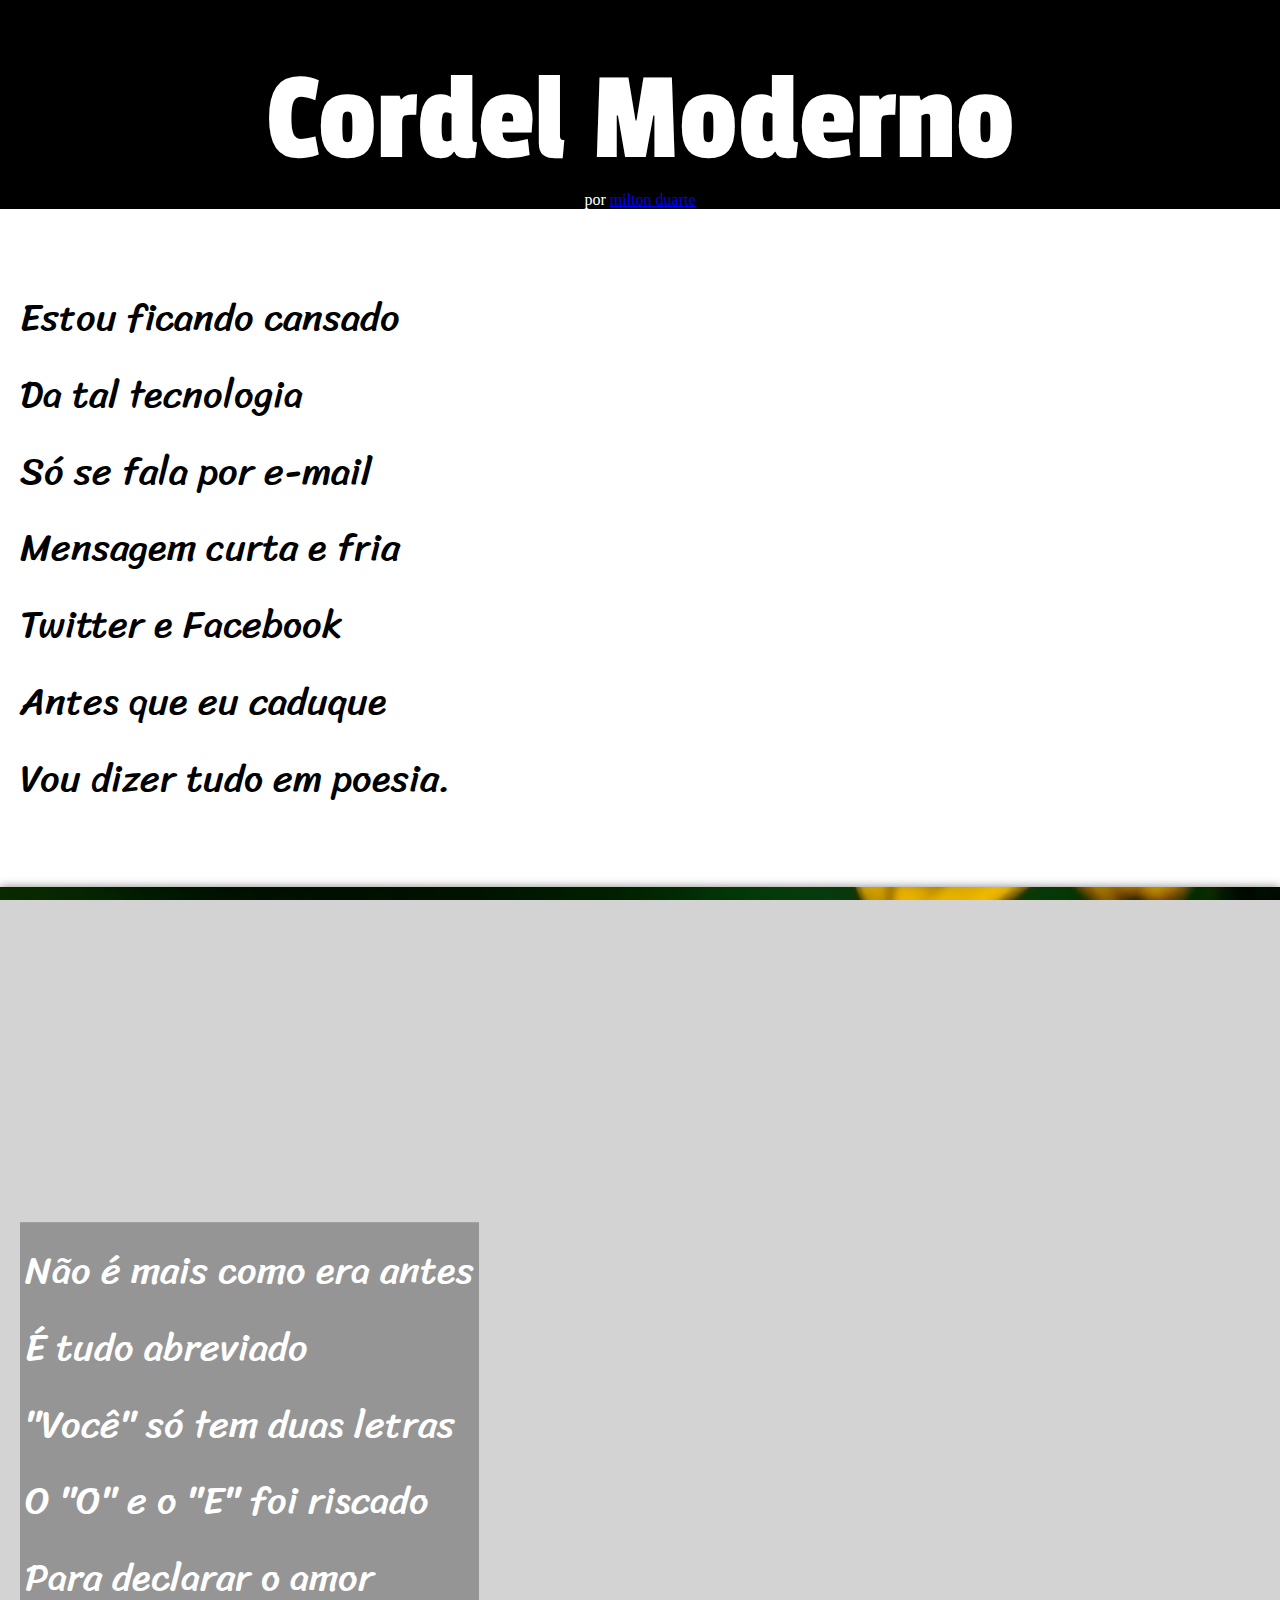
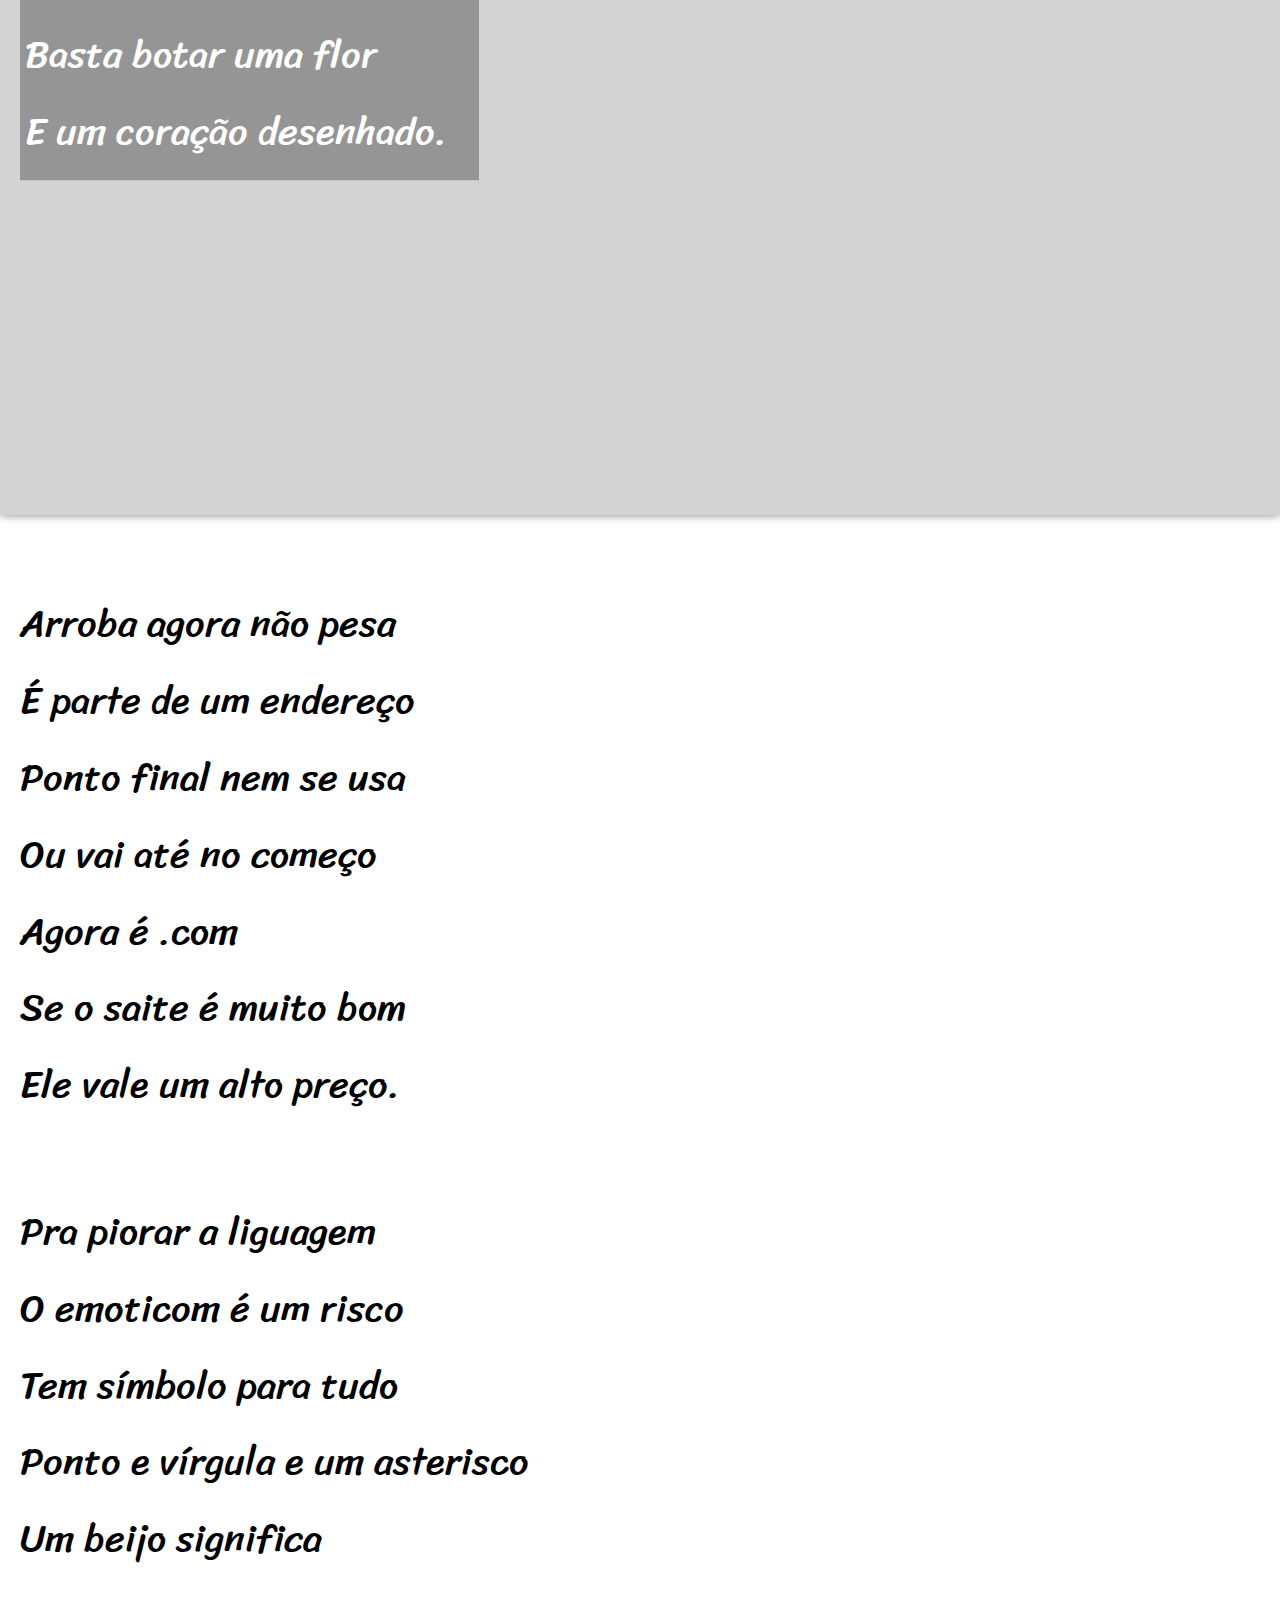
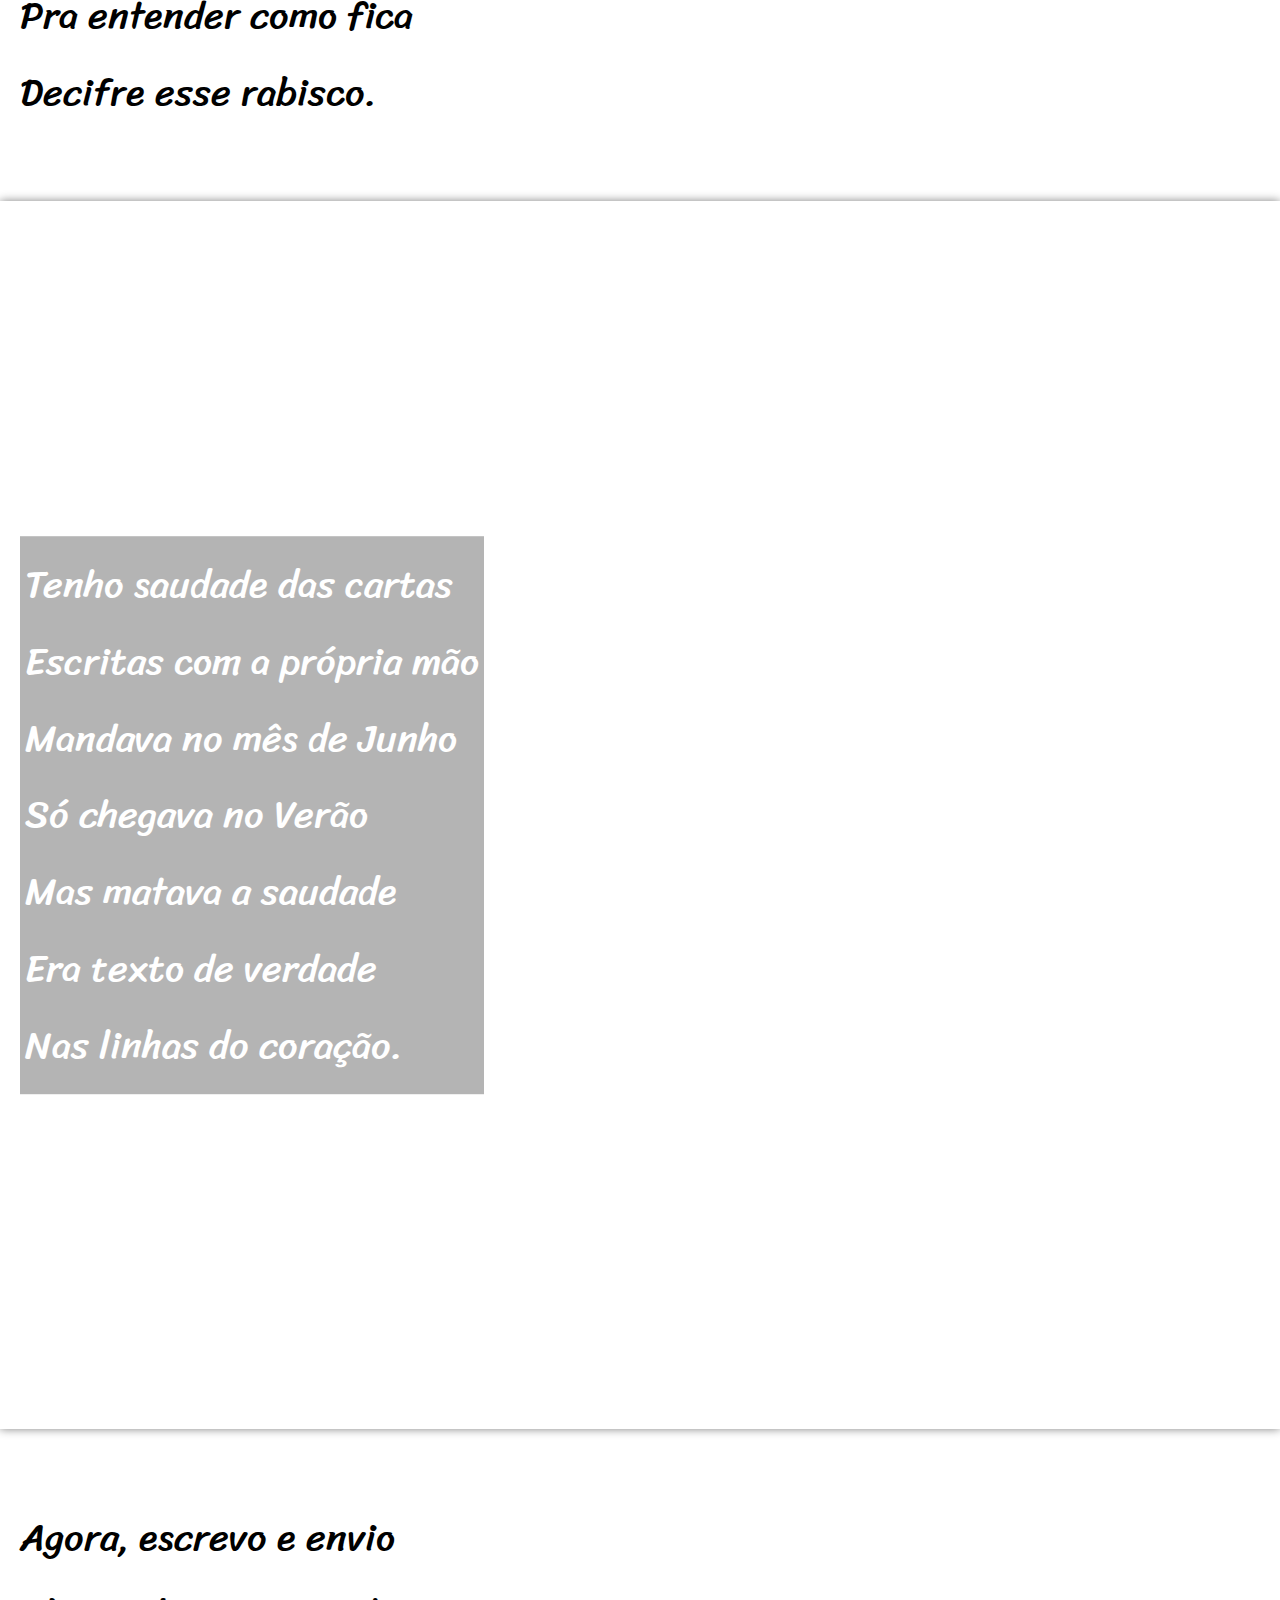
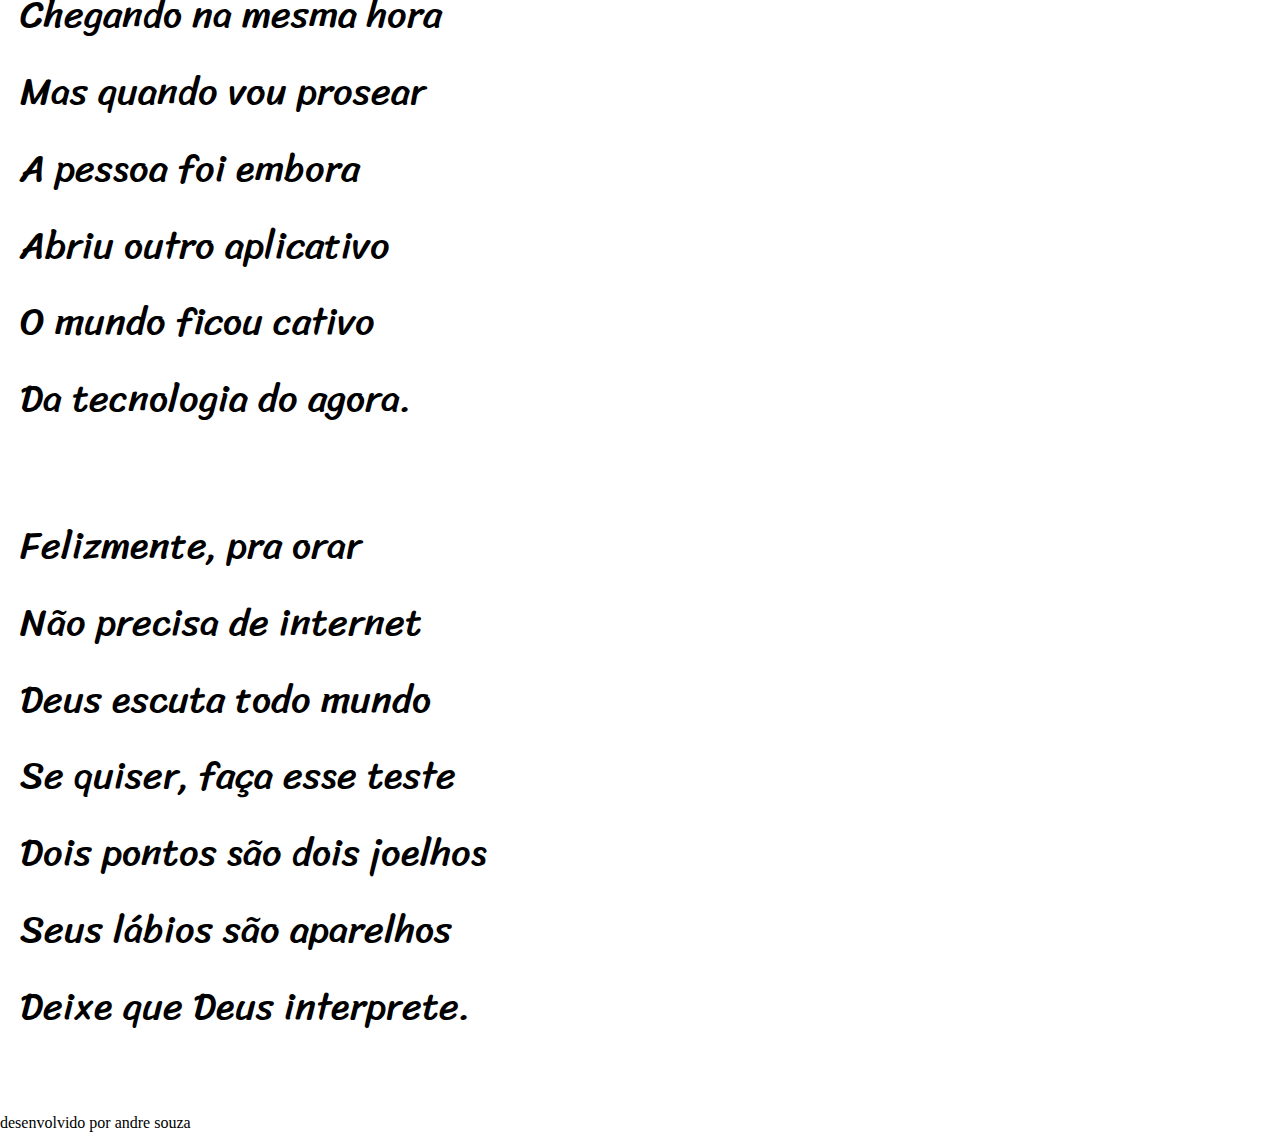
==== index.html @ 6df2c32e "atualização de estilos" ====
<!DOCTYPE html>
<html lang="pt-br">
<head>
    <meta charset="UTF-8">
    <meta http-equiv="X-UA-Compatible" content="IE=edge">
    <meta name="viewport" content="width=device-width, initial-scale=1.0">
    <title>poesia de duarte milton</title>
    <link rel="stylesheet" href="estilo/style.css">
</head>
<body>

    <header>
        <h1>
            Cordel Moderno
        </h1>
           por <a href="https://www.recantodasletras.com.br/poesias/3186743">milton duarte</a>
        
    </header>
    <main>
        <article>
            <p>
                Estou ficando cansado <br>
                Da tal tecnologia <br>
                Só se fala por e-mail <br>
                Mensagem curta e fria <br>
                Twitter e Facebook <br>
                Antes que eu caduque <br>
                Vou dizer tudo em poesia.
            </p>

            

            
                <div class="pai" id="img1">
                    <div class="filho" >
                        <p>
                            Não é mais como era antes <br>
                            É tudo abreviado <br>
                            "Você" só tem duas letras <br>
                            O "O" e o "E" foi riscado <br>
                            Para declarar o amor <br>
                            Basta botar uma flor <br>
                            E um coração desenhado.
                        </p>
                    </div>
                </div>
            

            

            <p>
                Arroba agora não pesa <br>
                É parte de um endereço <br>
                Ponto final nem se usa <br>
                Ou vai até no começo <br>
                Agora é .com <br>
                Se o saite é muito bom <br>
                Ele vale um alto preço.
            </p>

            

            <p>
                Pra piorar a liguagem <br>
                O emoticom é um risco <br>
                Tem símbolo para tudo <br>
                Ponto e vírgula e um asterisco <br>
                Um beijo significa <br>
                Pra entender como fica <br>
                Decifre esse rabisco.
            </p>

            

            
                <div class="pai" id="img2">
                    <div class="filho">
                        <p>
                            Tenho saudade das cartas <br>
                            Escritas com a própria mão <br>
                            Mandava no mês de Junho <br>
                            Só chegava no Verão <br>
                            Mas matava a saudade <br>
                            Era texto de verdade <br>
                            Nas linhas do coração.
                        </p>
                    </div>
                </div>
            

            

            <p>
                Agora, escrevo e envio <br>
                Chegando na mesma hora <br>
                Mas quando vou prosear <br>
                A pessoa foi embora <br>
                Abriu outro aplicativo <br>
                O mundo ficou cativo <br>
                Da tecnologia do agora.
            </p>

            

            <p>
                Felizmente, pra orar <br>
                Não precisa de internet <br>
                Deus escuta todo mundo <br>
                Se quiser, faça esse teste <br>
                Dois pontos são dois joelhos <br>
                Seus lábios são aparelhos <br>
                Deixe que Deus interprete.
            </p>
        </article>
    </main>
        
    <footer>
        desenvolvido por andre souza
    </footer>


</body>
</html>
---- estilo/style.css ----
@charset "utf-8";
@import url('https://fonts.googleapis.com/css2?family=Passion+One&display=swap');
  @import url('https://fonts.googleapis.com/css2?family=Sriracha&display=swap');



*{
    margin: 0px;
}

header{
    height: 100%;
    background-color: black;
    text-align: center;
    color: white;
    
}
header h1{
   font-size:10vw;
    margin: auto;
    font-family: 'Passion one', cursive;
    font-weight: normal;
    padding-top: 50px;;
    
}


main{
    font-family:'Sriracha', cursive;
    font-size: 3vw;
}

p{
    padding-left: 20px ;
    margin: 70px 0px 70px 0px;
    line-height:6vw;
}

.pai{
    height:96vw;
    width: 100vw;
    position: relative;
    box-shadow: 0px 0px 9px rgba(0, 0, 0, 0.493);
}

#img1{
    background: lightgrey url(../imagens/background001.jpg) center center no-repeat fixed; 
    background-size:cover;
}

.filho{
    position: absolute;
    top: 50%;
    left: 20px;
    transform: translate(0%, -50%);
    background-color: rgba(0, 0, 0, 0.295);
    color: white;
}
.filho p{
    margin: 0px;
    padding: 10px 5px 10px 5px;
}
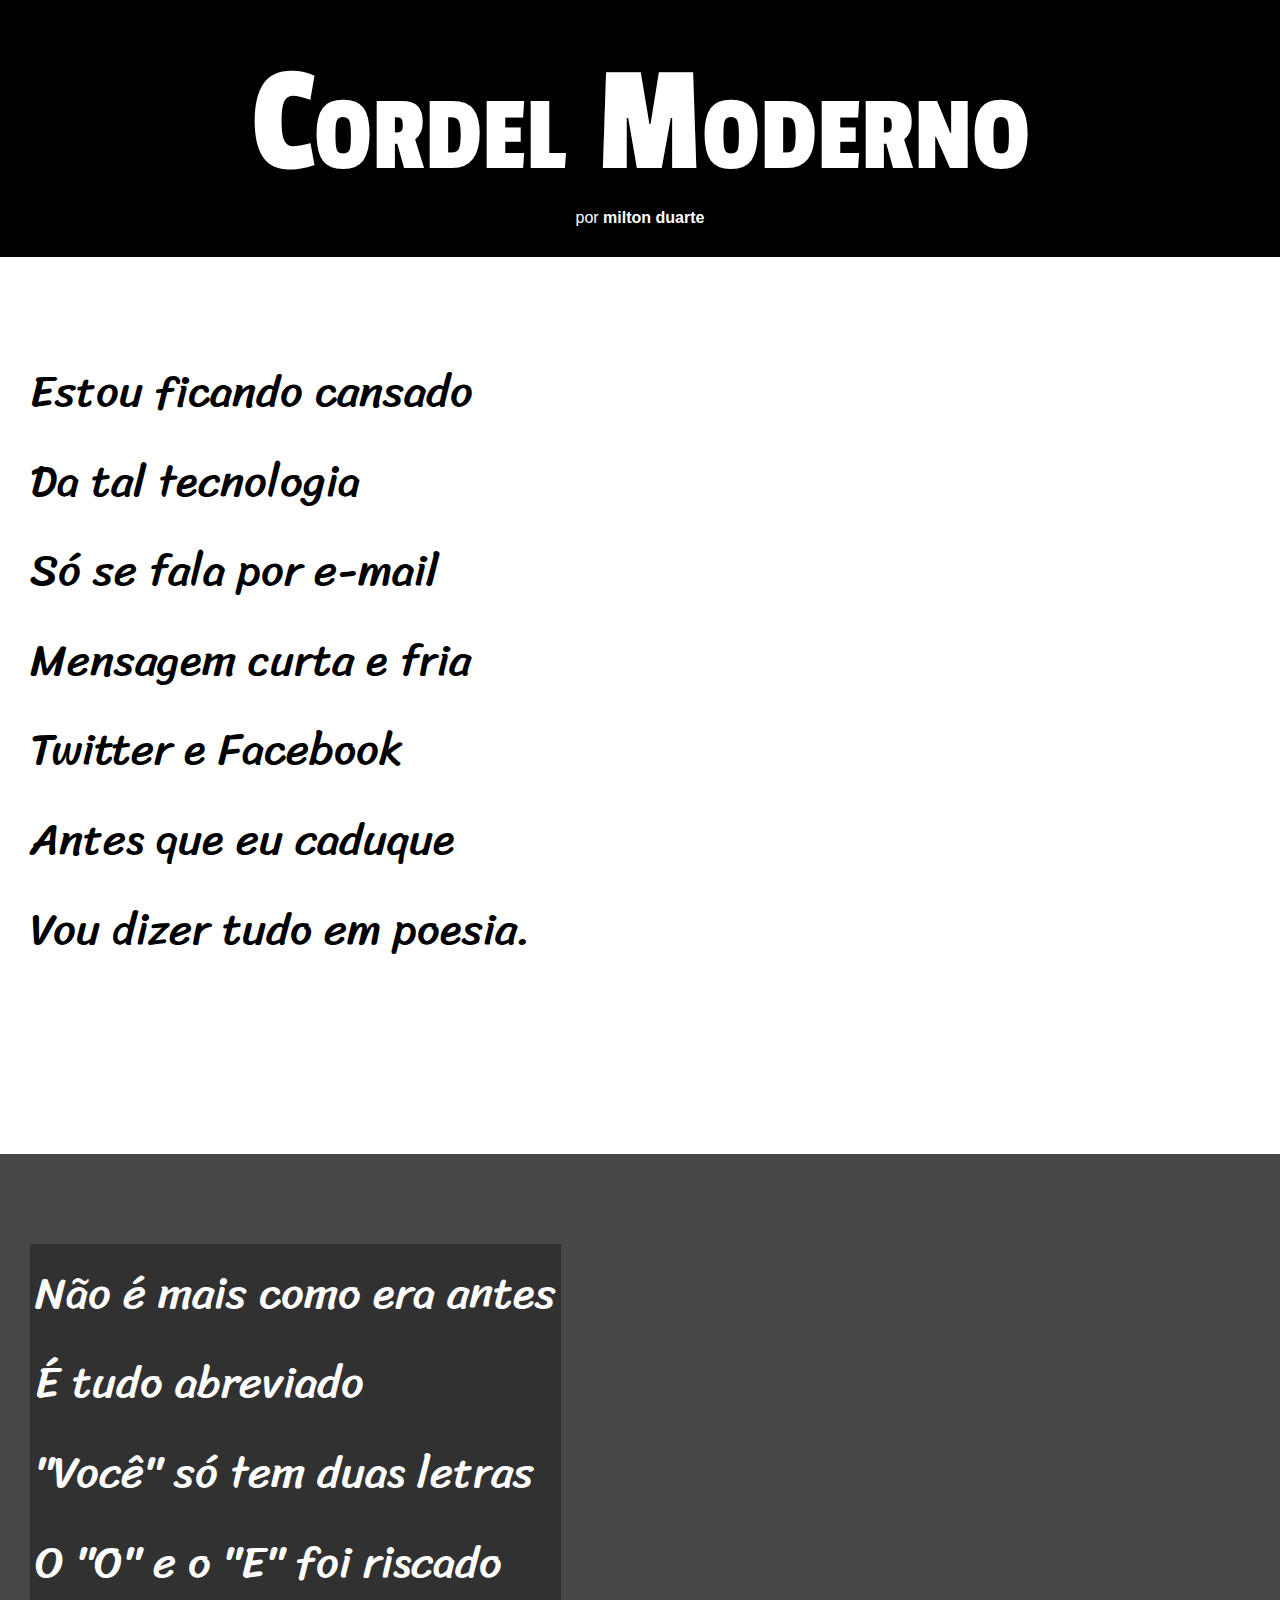
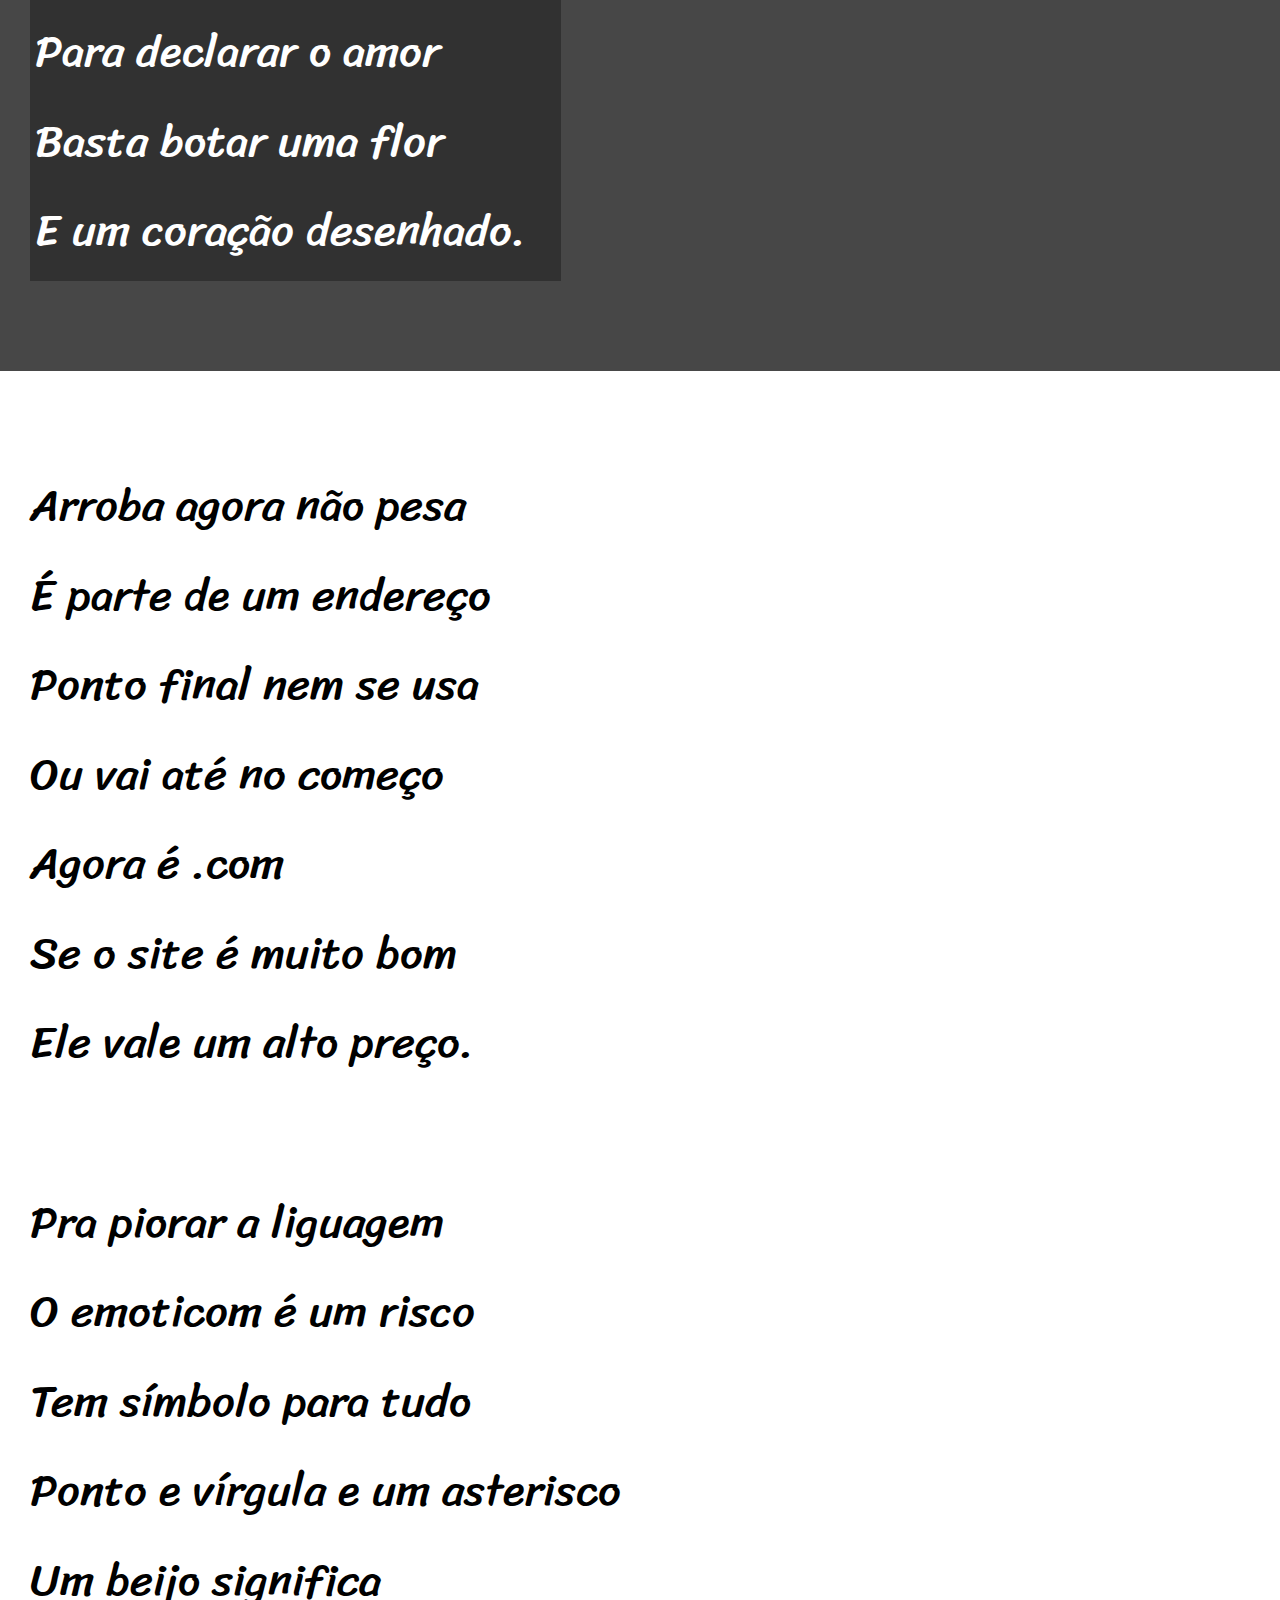
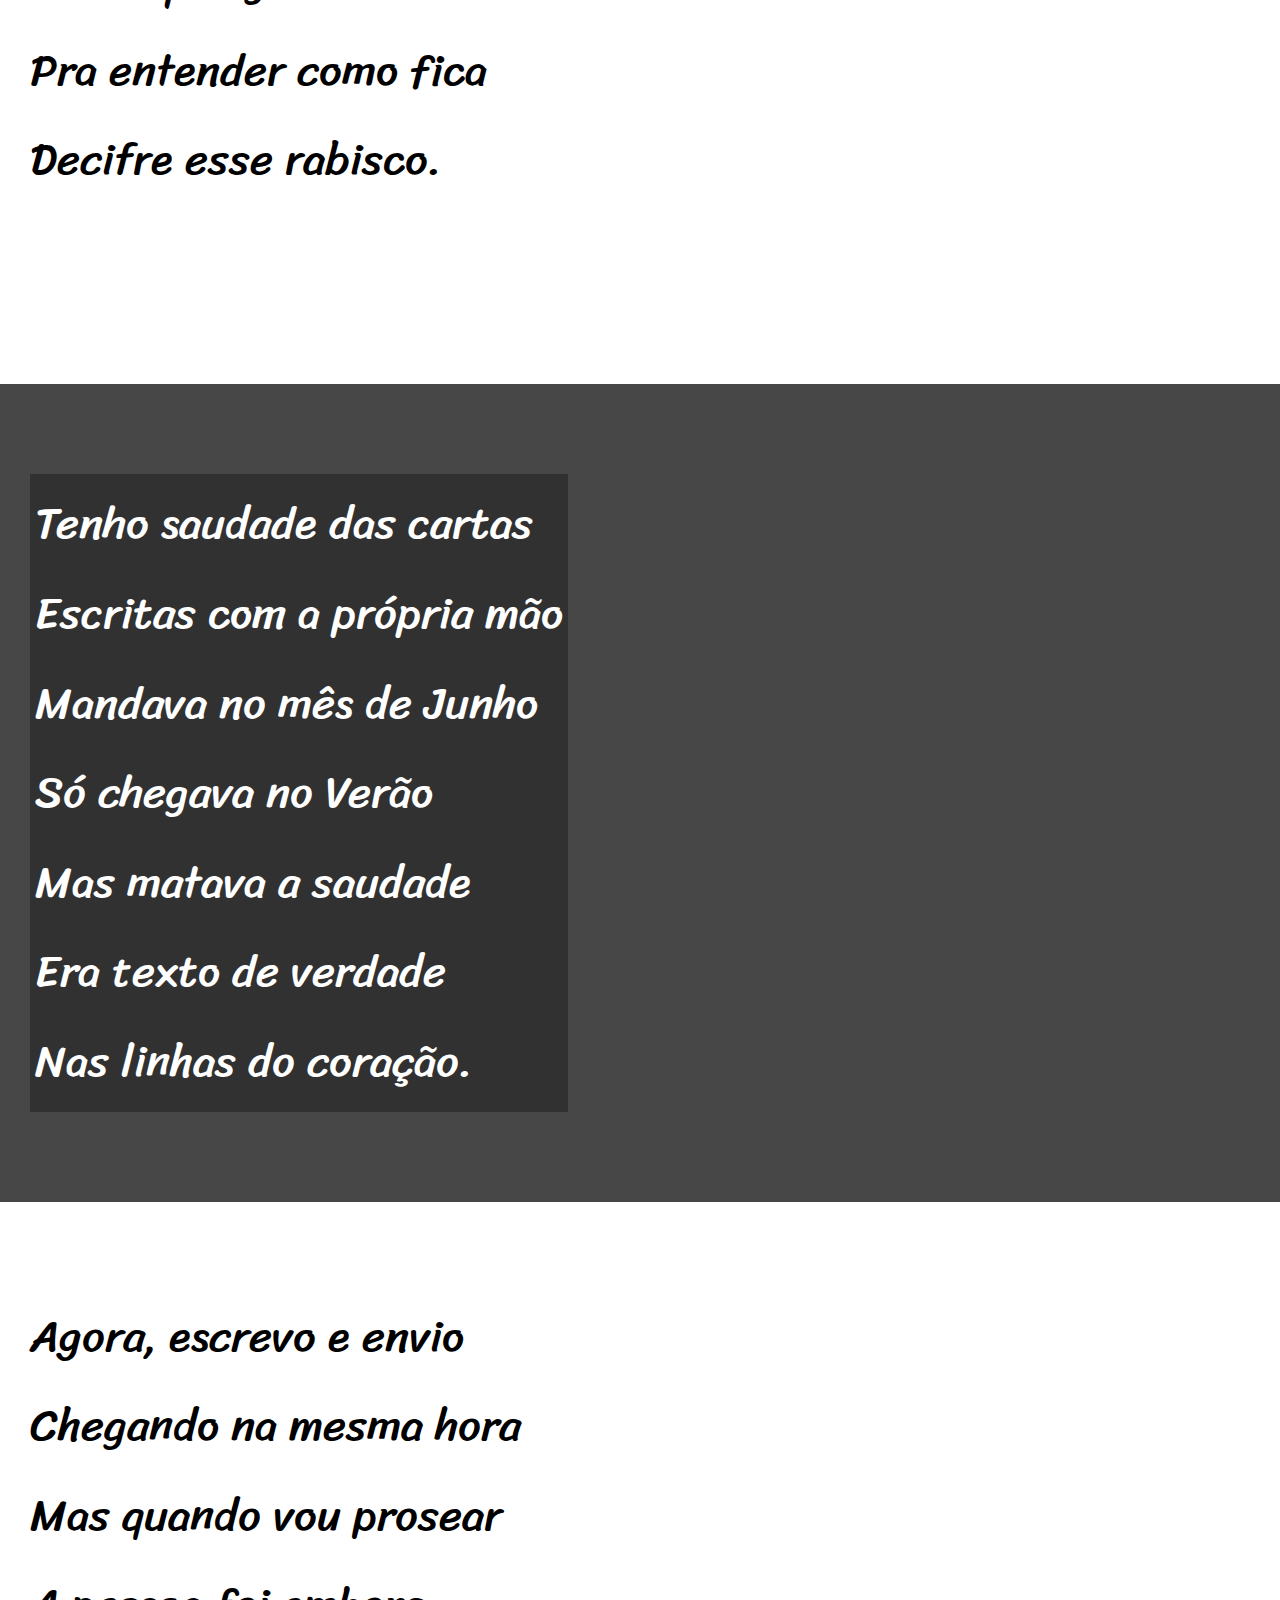
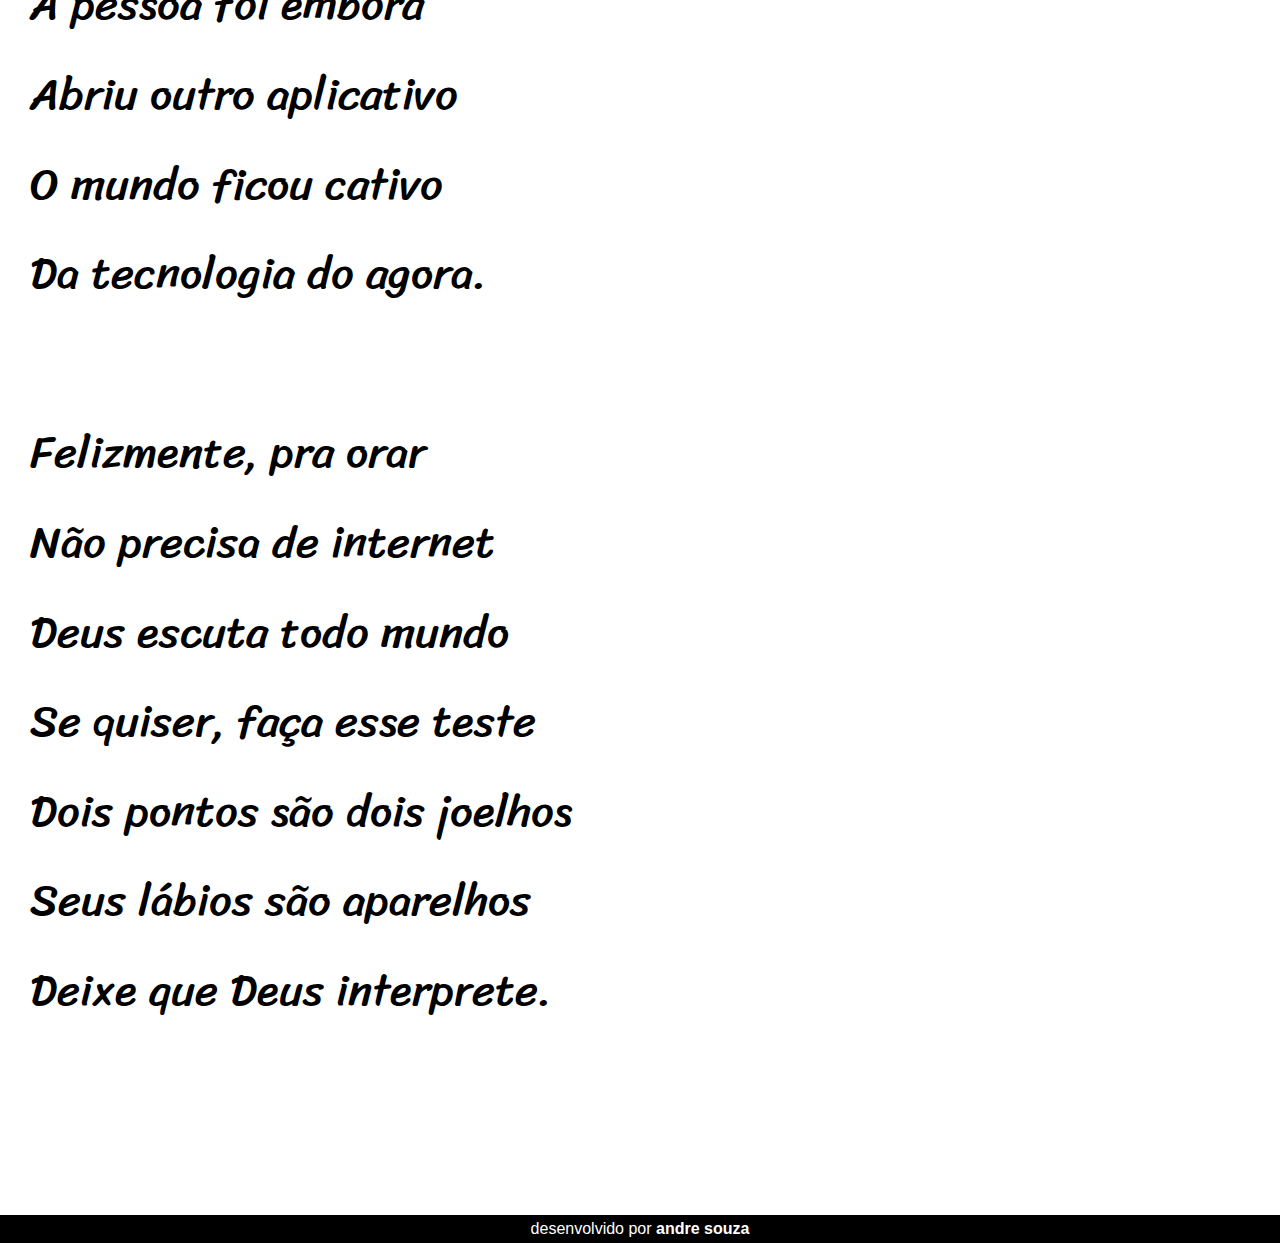
==== commit 323e4d5d: "atualização" ====
--- a/index.html
+++ b/index.html
@@ -5,58 +5,65 @@
     <meta http-equiv="X-UA-Compatible" content="IE=edge">
     <meta name="viewport" content="width=device-width, initial-scale=1.0">
     <title>poesia de duarte milton</title>
-    <link rel="stylesheet" href="estilo/style.css">
+    <link rel="stylesheet" href="estilo/style2.css">
 </head>
 <body>
+    <header>
 
-    <header>
         <h1>
             Cordel Moderno
         </h1>
-           por <a href="https://www.recantodasletras.com.br/poesias/3186743">milton duarte</a>
+           <p>
+                por <a href="https://www.recantodasletras.com.br/poesias/3186743" target="_blank">milton duarte</a>
+            </p>
         
     </header>
     <main>
         <article>
-            <p>
-                Estou ficando cansado <br>
-                Da tal tecnologia <br>
-                Só se fala por e-mail <br>
-                Mensagem curta e fria <br>
-                Twitter e Facebook <br>
-                Antes que eu caduque <br>
-                Vou dizer tudo em poesia.
-            </p>
+            
+            <section class="normal">
+                <p>
+                    Estou ficando cansado <br>
+                    Da tal tecnologia <br>
+                    Só se fala por e-mail <br>
+                    Mensagem curta e fria <br>
+                    Twitter e Facebook <br>
+                    Antes que eu caduque <br>
+                    Vou dizer tudo em poesia.
+                </p>
+            </section>
 
             
 
             
-                <div class="pai" id="img1">
-                    <div class="filho" >
-                        <p>
-                            Não é mais como era antes <br>
-                            É tudo abreviado <br>
-                            "Você" só tem duas letras <br>
-                            O "O" e o "E" foi riscado <br>
-                            Para declarar o amor <br>
-                            Basta botar uma flor <br>
-                            E um coração desenhado.
-                        </p>
-                    </div>
-                </div>
+                <section class="imagem" id="img01">
+                    
+                            <p>
+                                Não é mais como era antes <br>
+                                É tudo abreviado <br>
+                                "Você" só tem duas letras <br>
+                                O "O" e o "E" foi riscado <br>
+                                Para declarar o amor <br>
+                                Basta botar uma flor <br>
+                                E um coração desenhado.
+                            </p>
+                       
+                </section>
             
 
             
 
-            <p>
-                Arroba agora não pesa <br>
-                É parte de um endereço <br>
-                Ponto final nem se usa <br>
-                Ou vai até no começo <br>
-                Agora é .com <br>
-                Se o saite é muito bom <br>
-                Ele vale um alto preço.
-            </p>
+            <section class="normal">
+                <p>
+                    Arroba agora não pesa <br>
+                    É parte de um endereço <br>
+                    Ponto final nem se usa <br>
+                    Ou vai até no começo <br>
+                    Agora é .com <br>
+                    Se o site é muito bom <br>
+                    Ele vale um alto preço.
+                </p>
+            
 
             
 
@@ -69,55 +76,54 @@
                 Pra entender como fica <br>
                 Decifre esse rabisco.
             </p>
-
+        </section>
             
 
             
-                <div class="pai" id="img2">
-                    <div class="filho">
-                        <p>
-                            Tenho saudade das cartas <br>
-                            Escritas com a própria mão <br>
-                            Mandava no mês de Junho <br>
-                            Só chegava no Verão <br>
-                            Mas matava a saudade <br>
-                            Era texto de verdade <br>
-                            Nas linhas do coração.
-                        </p>
-                    </div>
-                </div>
+                <section class="imagem" id="img02">
+                    
+                            <p>
+                                Tenho saudade das cartas <br>
+                                Escritas com a própria mão <br>
+                                Mandava no mês de Junho <br>
+                                Só chegava no Verão <br>
+                                Mas matava a saudade <br>
+                                Era texto de verdade <br>
+                                Nas linhas do coração.
+                            </p>
+                        
+                </section>
             
 
             
 
-            <p>
-                Agora, escrevo e envio <br>
-                Chegando na mesma hora <br>
-                Mas quando vou prosear <br>
-                A pessoa foi embora <br>
-                Abriu outro aplicativo <br>
-                O mundo ficou cativo <br>
-                Da tecnologia do agora.
-            </p>
-
-            
-
-            <p>
-                Felizmente, pra orar <br>
-                Não precisa de internet <br>
-                Deus escuta todo mundo <br>
-                Se quiser, faça esse teste <br>
-                Dois pontos são dois joelhos <br>
-                Seus lábios são aparelhos <br>
-                Deixe que Deus interprete.
-            </p>
+            <section class="normal">
+                <p>
+                    Agora, escrevo e envio <br>
+                    Chegando na mesma hora <br>
+                    Mas quando vou prosear <br>
+                    A pessoa foi embora <br>
+                    Abriu outro aplicativo <br>
+                    O mundo ficou cativo <br>
+                    Da tecnologia do agora.
+                </p>
+                
+                <p>
+                    Felizmente, pra orar <br>
+                    Não precisa de internet <br>
+                    Deus escuta todo mundo <br>
+                    Se quiser, faça esse teste <br>
+                    Dois pontos são dois joelhos <br>
+                    Seus lábios são aparelhos <br>
+                    Deixe que Deus interprete.
+                </p>
+            </section>
         </article>
     </main>
         
     <footer>
-        desenvolvido por andre souza
+        desenvolvido por <a href="https://www.instagram.com/ink_dsouza/" target="_blank">andre souza</a>
     </footer>
-
 
 </body>
 </html>--- a/estilo/style2.css
+++ b/estilo/style2.css
@@ -0,0 +1,95 @@
+@charset "utf-8";
+   @import url('https://fonts.googleapis.com/css2?family=Passion+One&display=swap');
+   @import url('https://fonts.googleapis.com/css2?family=Sriracha&display=swap');
+
+    :root{
+        --font-normal:arial, sans-serif;
+        --fonte-titulo:"Passion one",curive;
+        --fonte-texto:"sriracha",cursive;
+    }
+
+*{
+    margin:0px;
+    padding:0px;
+}
+
+html, body{
+    background-color: rgb(161, 161, 161);
+    min-height: 100vh;
+    font-family: var(--font-normal);
+
+}
+
+header{
+    background-color: black;
+    color: white;
+    text-align: center;
+}
+header h1{
+    font-family:var(--fonte-titulo);
+    padding-top: 40px;
+    font-variant:small-caps;
+    font-size: 12vw;
+    font-weight: normal;
+}
+header p{
+   
+    padding-bottom: 30px;
+}
+
+header a , footer a{
+    color: white;
+    text-decoration: none;
+    font-weight: bolder;
+}
+
+header a:hover, footer a:hover{
+    text-decoration: underline;
+}
+
+section{
+    font-size: 3.5vw;
+    font-family: var(--fonte-texto);
+    padding:10vh 0px 10vh 0px;
+    line-height:2em;
+    padding-left: 30px;
+}
+
+section.normal{
+    background-color: white;
+}
+
+section.normal p{
+    padding-bottom: 2em;
+}
+
+section.imagem{
+    color:white;
+}
+
+section#img01{
+    background:rgba(0, 0, 0, 0.562) url(../imagens/background001.jpg) center center no-repeat fixed;
+    background-size: cover;
+}
+
+section#img02{
+    background:rgba(0, 0, 0, 0.562) url(../imagens/background002.jpg) center center no-repeat fixed;
+    background-size: cover;
+}
+
+
+section.imagem p{
+    padding:5px;
+    display:inline-block;
+    background-color: rgba(0, 0, 0, 0.301);
+}
+
+
+
+
+footer{
+    padding: 5px;
+    text-align: center;
+    color: white;
+    background-color: black;
+}
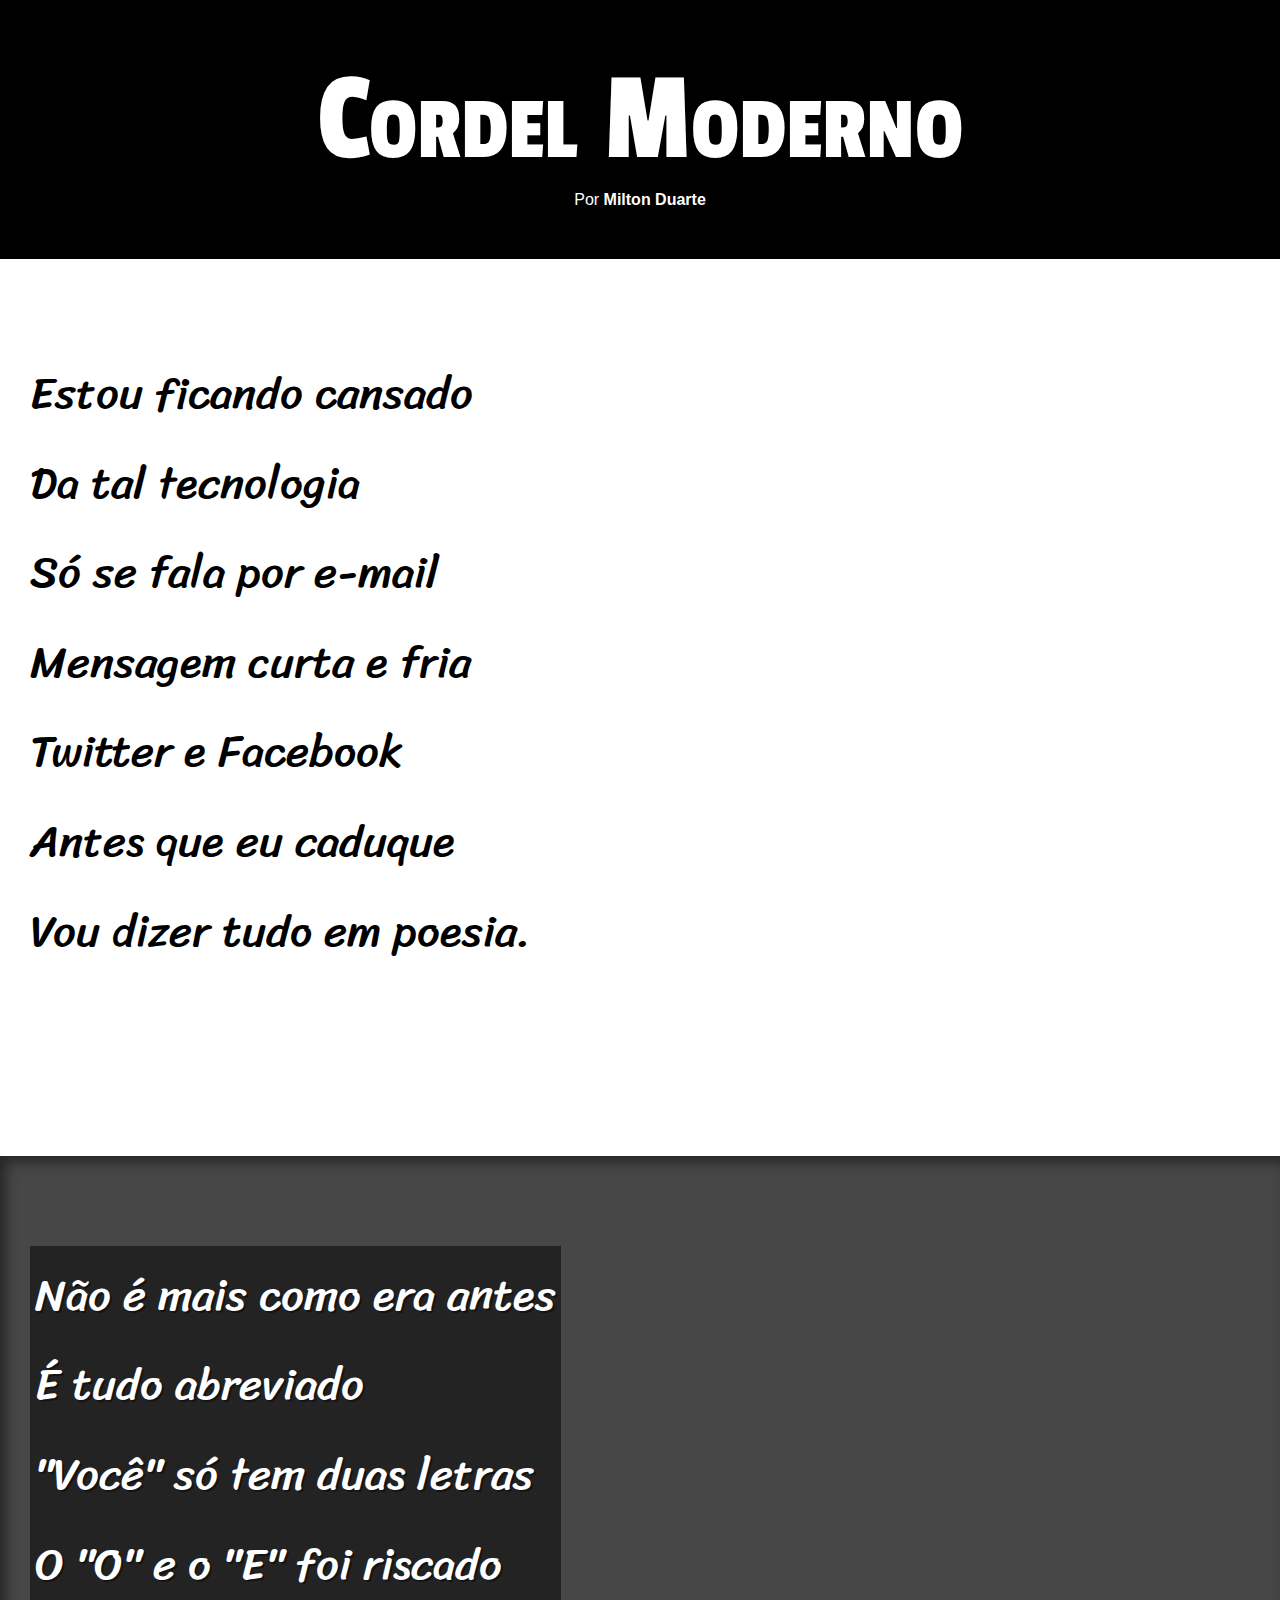
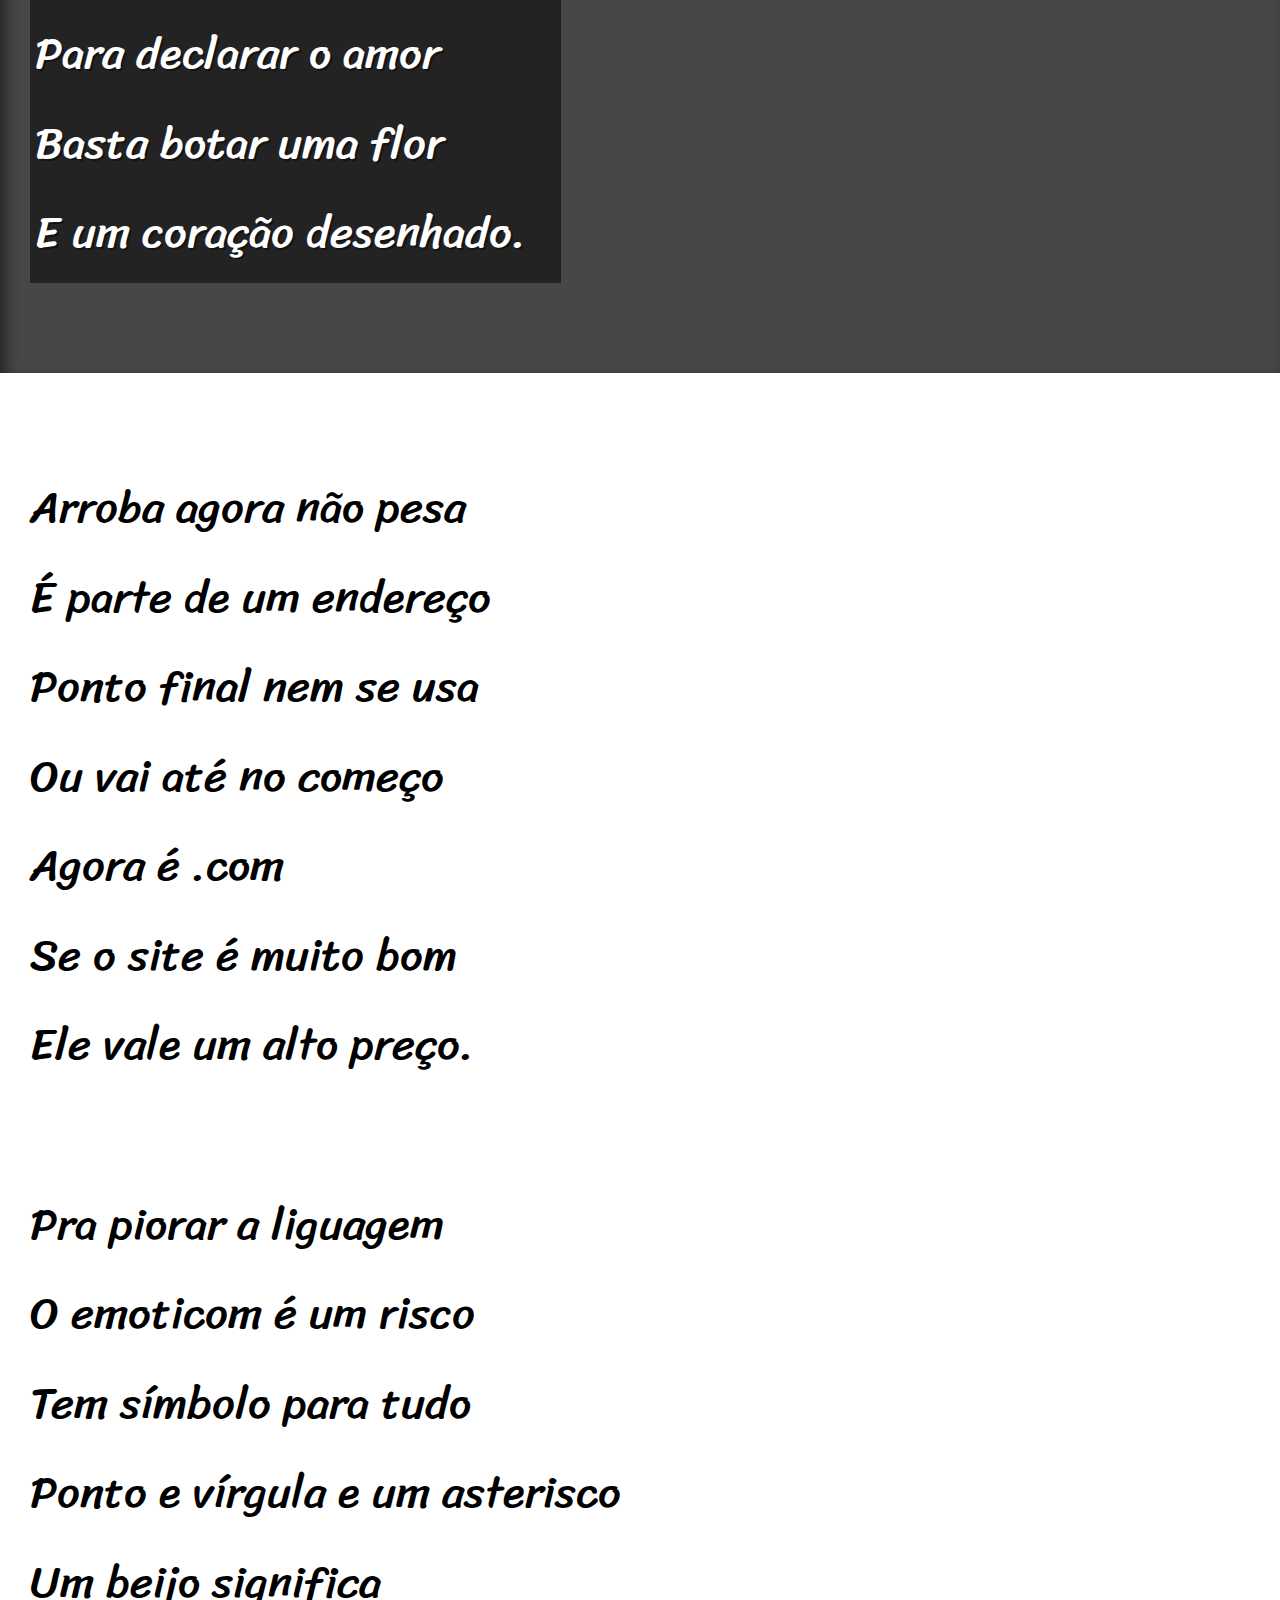
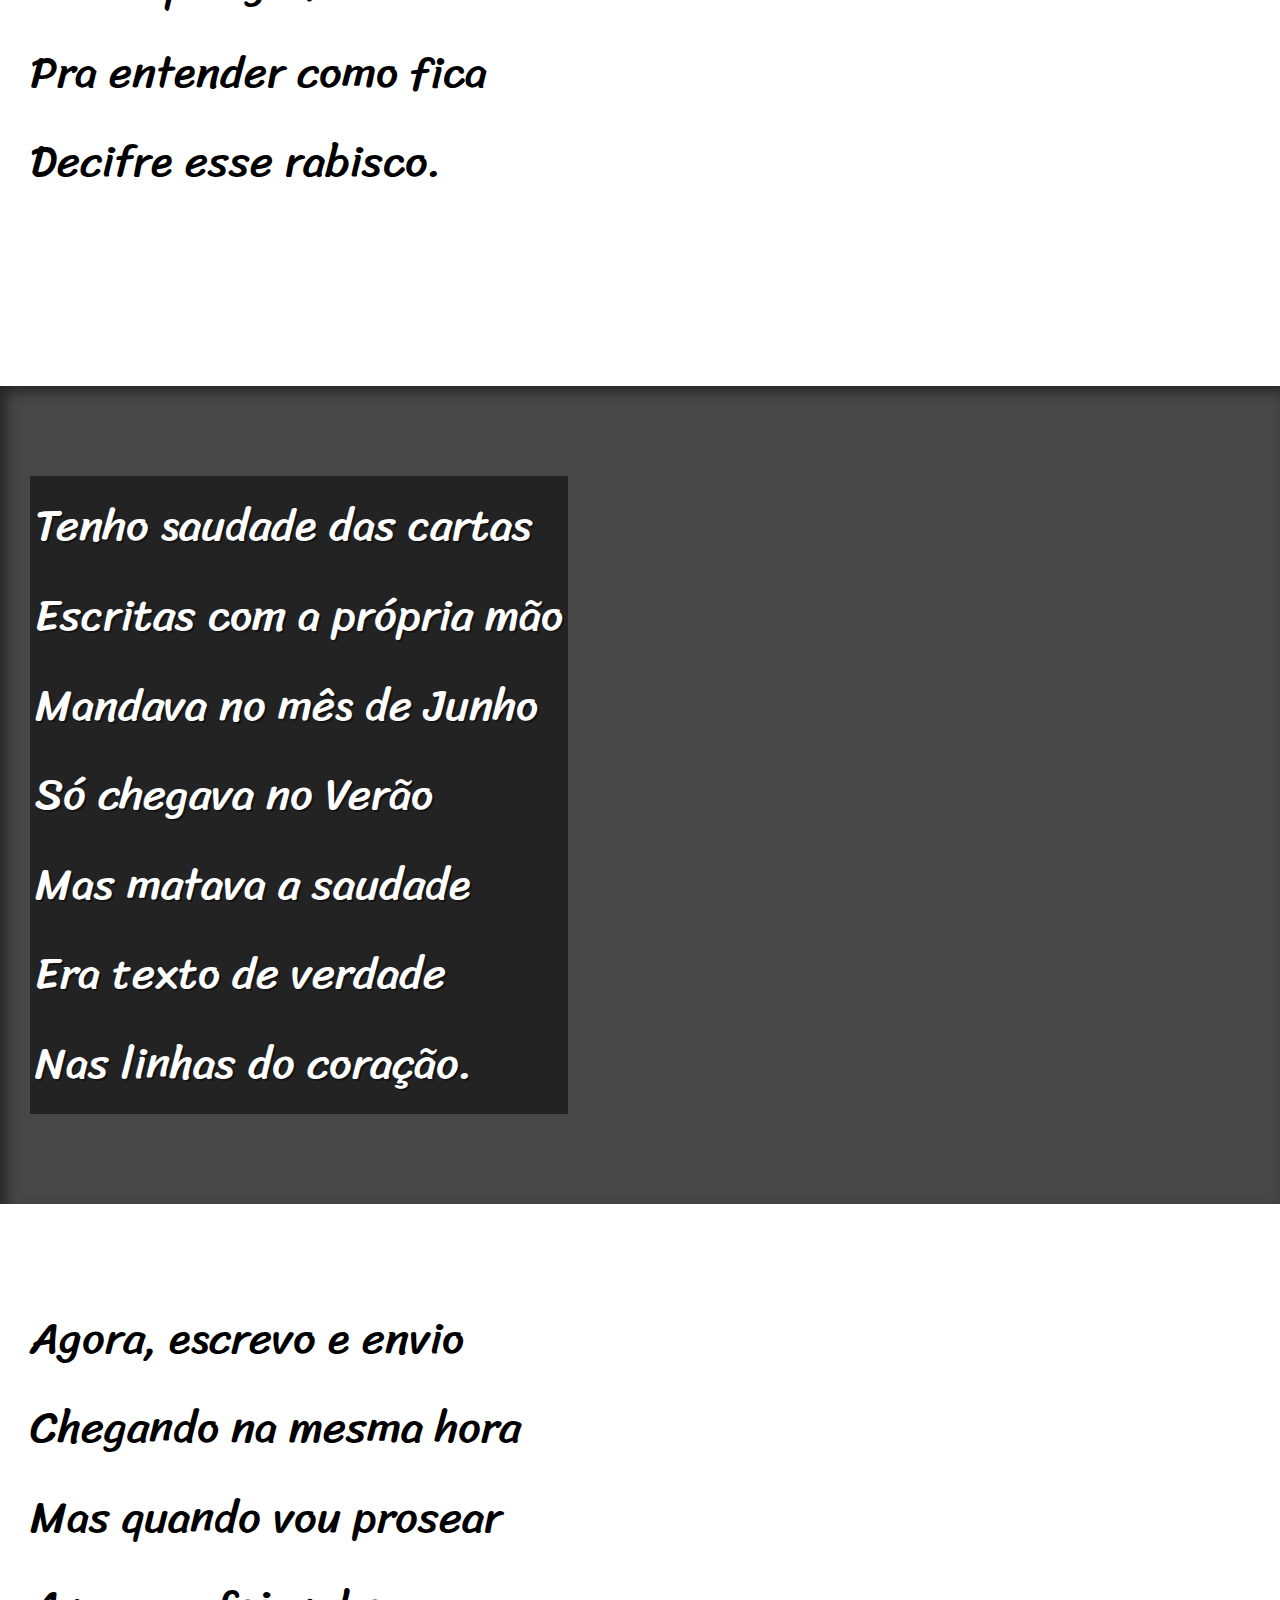
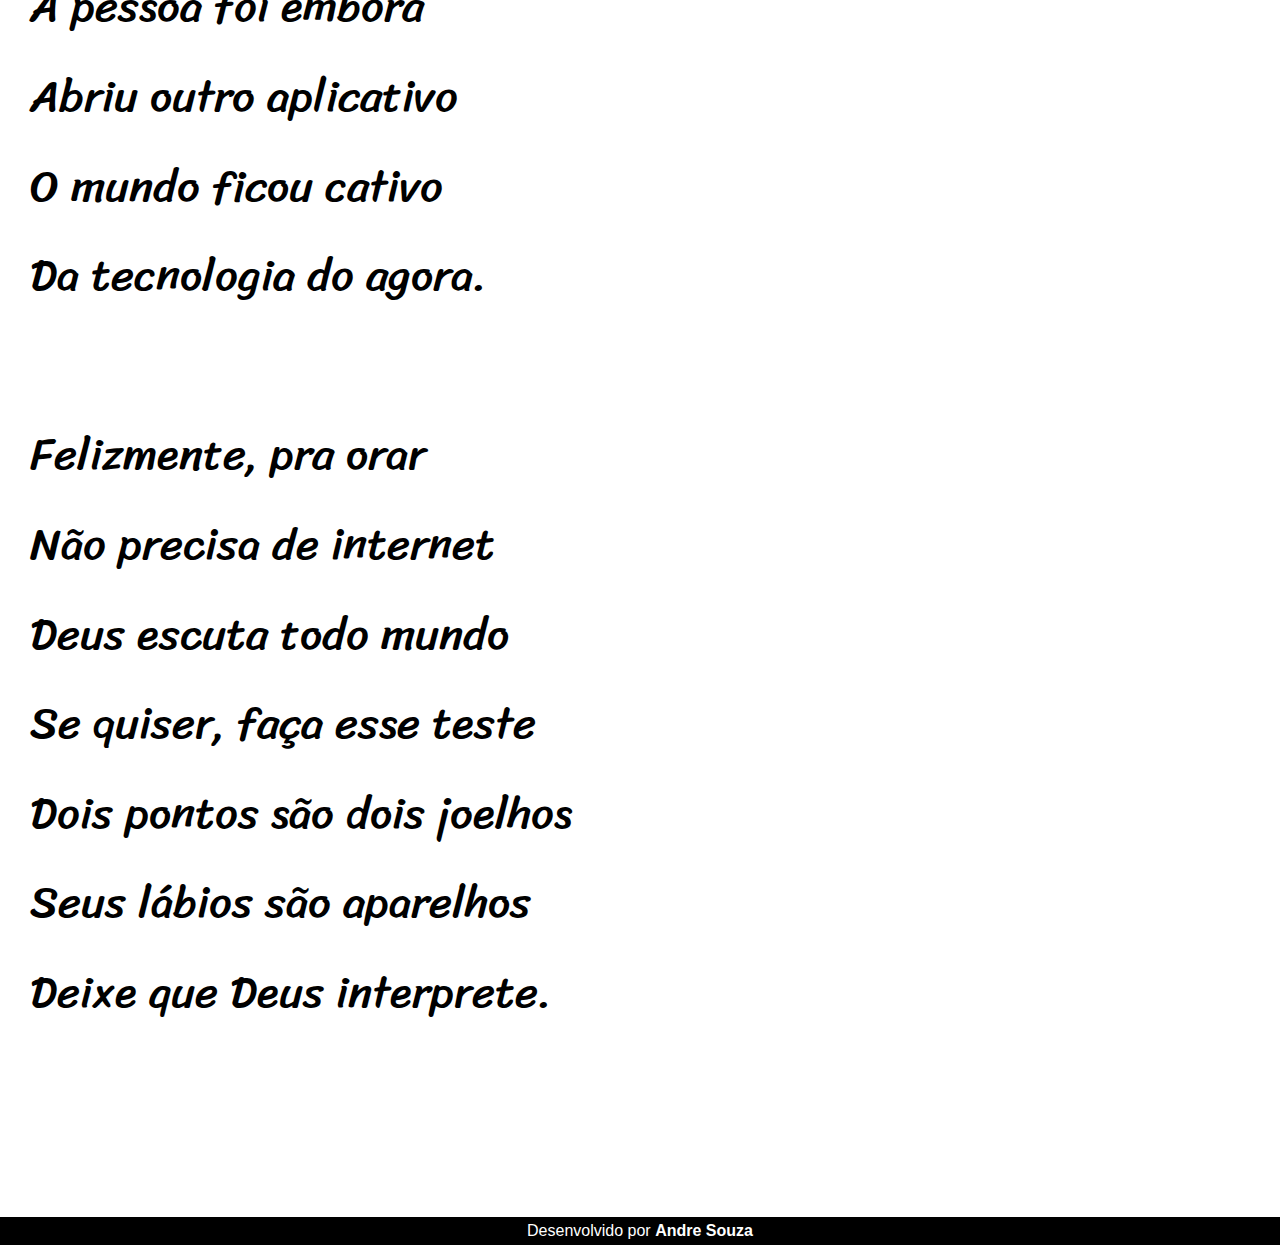
==== commit 114c1dcc: "atualização" ====
--- a/index.html
+++ b/index.html
@@ -14,7 +14,7 @@
             Cordel Moderno
         </h1>
            <p>
-                por <a href="https://www.recantodasletras.com.br/poesias/3186743" target="_blank">milton duarte</a>
+                Por <a href="https://www.recantodasletras.com.br/poesias/3186743" target="_blank">Milton Duarte</a>
             </p>
         
     </header>
@@ -122,7 +122,7 @@
     </main>
         
     <footer>
-        desenvolvido por <a href="https://www.instagram.com/ink_dsouza/" target="_blank">andre souza</a>
+        Desenvolvido por <a href="https://www.instagram.com/ink_dsouza/" target="_blank">Andre Souza</a>
     </footer>
 
 </body>
--- a/estilo/style2.css
+++ b/estilo/style2.css
@@ -27,14 +27,14 @@
 }
 header h1{
     font-family:var(--fonte-titulo);
-    padding-top: 40px;
+    padding-top: 50px;
     font-variant:small-caps;
-    font-size: 12vw;
+    font-size: 10vw;
     font-weight: normal;
 }
 header p{
    
-    padding-bottom: 30px;
+    padding-bottom: 50px;
 }
 
 header a , footer a{
@@ -65,23 +65,32 @@
 
 section.imagem{
     color:white;
+    box-shadow: inset 6px 6px 13px 0px rgba(0, 0, 0, 0.473);
+   
+    
+   
 }
 
 section#img01{
-    background:rgba(0, 0, 0, 0.562) url(../imagens/background001.jpg) center center no-repeat fixed;
+    background:rgba(0, 0, 0, 0.562) url(../imagens/background001.jpg);
+    background-position: right center;
     background-size: cover;
+    background-attachment: fixed;
 }
 
 section#img02{
-    background:rgba(0, 0, 0, 0.562) url(../imagens/background002.jpg) center center no-repeat fixed;
+    background:rgba(0, 0, 0, 0.562) url(../imagens/background002.jpg);
+    background-position: right center;
     background-size: cover;
+    background-attachment: fixed;
 }
 
 
 section.imagem p{
     padding:5px;
     display:inline-block;
-    background-color: rgba(0, 0, 0, 0.301);
+    background-color: rgba(0, 0, 0, 0.5);
+    text-shadow: 2px 2px 0px rgba(0, 0, 0, 0.418);
 }
 
 
